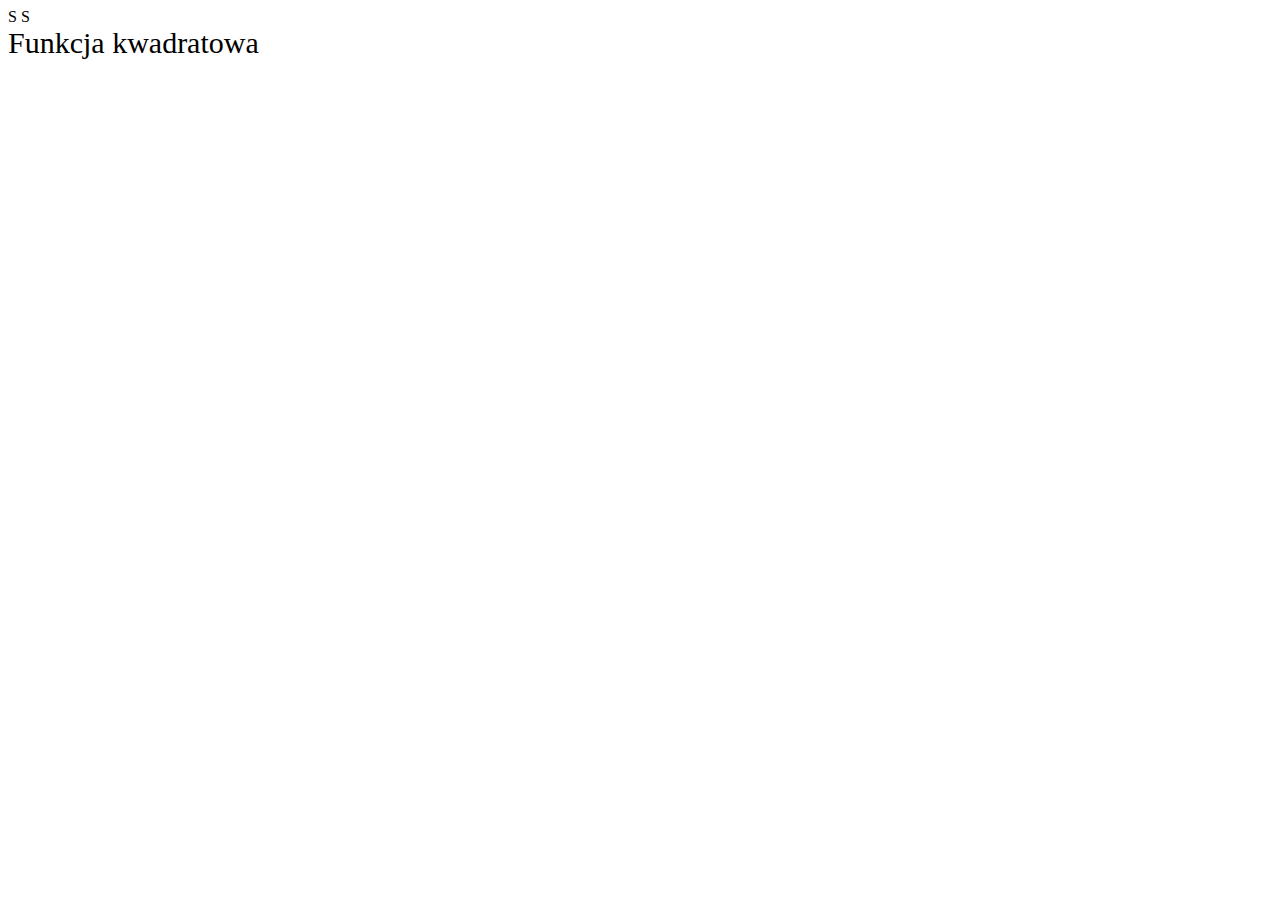
==== index.html @ cbf98057 "Add  new files2" ====
<!DOCTYPE html>
<html lang="en">
<head>
    <meta charset="utf-8">
    <meta name="viewport" content="width=device-width">
    <title></title>S
</head>

<body>S
    <div class="header">
    <div class="logo" style="font-size: 30px;">Funkcja kwadratowa</div>
    </div>
</body>
</html>
<meta name="viewport" content="width=device-width, initial-scale=1.0"><link rel="stylesheet" href="funkcja.css"><script src="funkcja.js"></script>
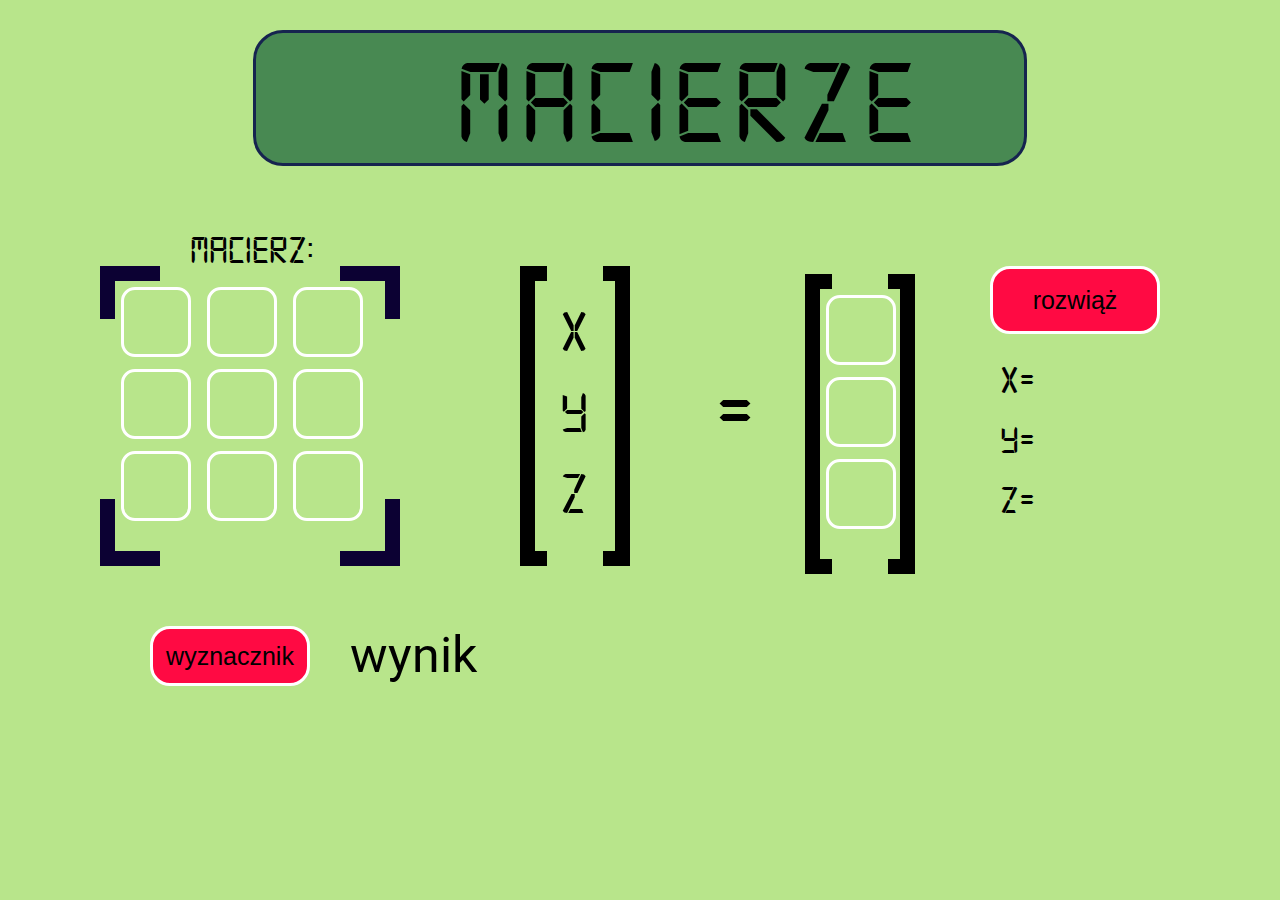
==== commit 877acf58: "Rename macierz.html to index.html" ====
--- a/index.html
+++ b/index.html
@@ -1,15 +1,64 @@
 <!DOCTYPE html>
-<html lang="en">
+<html lang="">
 <head>
-    <meta charset="utf-8">
-    <meta name="viewport" content="width=device-width">
-    <title></title>S
+				<meta charset="utf-8">
+				<meta name="viewport" content="width=device-width">
+				<title>Macierz</title>
+	<link href="https://fonts.googleapis.com/css?family=Bree+Serif|Dancing+Script|Gloria+Hallelujah|Libre+Baskerville|Oswald|Pathway+Gothic+One|Righteous|Roboto|Source+Code+Pro|Yanone+Kaffeesatz" rel="stylesheet">
 </head>
 
-<body>S
-    <div class="header">
-    <div class="logo" style="font-size: 30px;">Funkcja kwadratowa</div>
-    </div>
+<body>
+	<header class="matrix-logo"><div class="matrix-logo-describe">MACIERZE</div> </header>
+<div class="matrix-cointainer"> 
+
+	<div class="unknow">
+	<div class="unknows">X</div>
+	<div class="unknows">Y</div>
+	<div class="unknows">Z</div>
+	<div class="e"> =</div>
+		<div class="unknow1" >
+		<input type="text" id="xxx">
+		<input type="text" id="yyy">
+		<input type="text" id="zet">
+		
+		</div>
+	</div>
+	<div class="matrix-text">Macierz:</div>
+	<div class="matrix">
+	<input type="text" id="matrix1" >
+	<input type="text" id="matrix2" >
+	<input type="text" id="matrix3" >
+	<input type="text" id="matrix4" >
+	<input type="text" id="matrix5" >
+	<input type="text" id="matrix6" >
+	<input type="text" id="matrix7" >
+	<input type="text" id="matrix8" >
+	<input type="text" id="matrix9" >
+	
+	
+	
+	</div> 
+	
+	<div class="result-menu">
+	<button id="dupa">wyznacznik</button>
+		<div class="result"><p id="demo">wynik</p> </div>
+	<div class="equal-result"><input id="equal-result" value="rozwiąż" > </div>	
+	</div>
+	
+	
+	</div>
+	<div class="equal-result-field">X=
+			<p id="xresult"></p>
+			</div>
+			<div class="equal-result-field1">Y=
+			<p id="yresult"></p>
+			</div>
+			<div class="equal-result-field2">Z=
+			<p id="zresult"></p>
+			</div>
+    
+				
 </body>
 </html>
-<meta name="viewport" content="width=device-width, initial-scale=1.0"><link rel="stylesheet" href="funkcja.css"><script src="funkcja.js"></script>+<link rel="stylesheet" href="macierz.css"><script src="macierz.js"></script>
+<link rel="stylesheet" media="screen and (min-width:0px) and (max-width:500px)" href="macierz1.css">
--- a/macierz.css
+++ b/macierz.css
@@ -0,0 +1,508 @@
+body
+{
+	
+	background-color: #b8e58b;
+	position: relative;
+	font-family: myFirstFont;
+	margin: 0;
+    color: black;
+}
+@font-face {
+    font-family: myFirstFont;
+    src:url(digital-7.ttf)
+}
+
+.matrix-logo
+{
+	font-size: 50px;
+	text-align: center;
+
+	margin-left: auto;
+	margin-right: auto;
+	border-radius: 30px;
+	border: 3px solid #16244f; 
+	margin-top: 30px;
+	width: 60%;
+	height: 130px;
+	position: relative;
+	background-color: #488952;
+	
+	
+}
+.matrix-logo-describe
+{
+	
+	position: absolute;
+	top:10px;
+	left: 26%;
+	font-size: 80px;
+	font-weight: 500;
+	color: black;
+	letter-spacing: 8px;
+	font-size: 120px
+	
+}
+.matric-cointainer
+{
+	position: relative;
+}
+.matrix
+{
+
+width: 300px;
+	height: 300px;
+
+	box-sizing: border-box;
+	border: 15px solid #0c0133;
+margin-left: 100px;
+	margin-top: 100px;
+	position: relative
+}
+.matrix::after 
+{
+	
+	content: " ";
+	height: 16px;
+	background-color: #b8e58b;
+	width: 180px;
+	z-index: 1;
+	flex-flow: 1;
+	border: none;
+	display: block;
+	position: absolute;
+	top:-15px;
+	left: 0px;
+	right: 0;
+	margin: auto;
+	box-shadow: 0 284px 0 #b8e58b;
+}
+.matrix::before
+{
+	content: " ";
+	height: 16px;
+	background-color: #b8e58b;
+	width: 180px;
+	z-index: 1;
+	flex-flow: 1;
+	border: none;
+	display: block;
+	position: absolute;
+	top:120px;
+	left: 187px;
+	right: 0;
+	margin: auto;
+	box-shadow: 0 285px 0#b8e58b;
+	transform: rotate(90deg);
+	
+}
+.matrix input
+{
+	
+	width: 70px;
+	height: 70px;
+	margin: 6px;
+	font-size: 60px;
+	border-radius:20%;
+	font-family: myFirstFont;
+	border:3px solid white;
+	box-sizing: border-box;
+	background-color: #b8e58b;
+	
+}
+.matrix-text
+{
+	top:200px;
+	left: 190px;
+	font-size: 40px;
+	position: absolute;
+	
+}
+.result-menu
+{
+	margin-top: 60px;
+	position: relative;
+	margin-left: 150px
+}
+.result-menu button ,input
+{
+	
+	height: 60px;
+	width: 160px;
+	border-radius:20px;
+	background-color: #ff0a43;
+	font-size: 25px;
+	color: black;
+	cursor: pointer;
+	border: 3px solid white;
+	text-align: center;
+}
+
+.result input
+{
+	background-color: white;
+	width: 80px;
+	height: 50px;
+	text-align: center;
+	
+}
+.result
+{
+	position: absolute;
+	top: -50px;
+	left: 200px;
+	cursor: text;
+	font-size: 50px;
+	font-family: roboto;
+}
+.unknow
+{
+	
+	float: left;
+	height: 300px;
+	width: 110px;
+	background-color: #b8e58b;
+	left:520px;
+	box-sizing: border-box;
+	border: 15px solid black; 
+	position: relative;
+}
+.unknow1
+{
+	
+	float: left;
+	height: 300px;
+	width: 110px;
+	background-color: #b8e58b;
+	left:270px;
+	box-sizing: border-box;
+    top: -250px;
+	border: 15px solid black; 
+	position: relative;
+}
+.unknow::before
+{
+	
+	content: " ";
+	width: 56px;
+	background-color: #b8e58b;
+	height: 16px;
+	display: block;
+	position: absolute;
+	top:-15px;
+	left: 12px;
+	right: auto;
+	box-shadow: 0 284px 0#b8e58b;
+	background-color: #b8e58b;
+	margin: auto;
+	
+}
+.unknow1::before
+{
+	
+	content: " ";
+	width: 56px;
+	background-color: #b8e58b;
+	height: 16px;
+	display: block;
+	position: absolute;
+	top:-15px;
+	left: 12px;
+	right: auto;
+	box-shadow: 0 284px 0#b8e58b;
+	background-color: #b8e58b;
+	margin: auto;
+	
+}
+.unknows
+{
+	width: 30px;
+	
+	font-size: 60px;
+	margin-top: 20px;
+	margin-left: auto;
+	margin-right: auto;
+	
+	
+}
+.e
+{
+	position: absolute;
+	font-size: 100px;
+	left :180px;
+	top: 80px
+}
+.unknow input
+{
+	
+	
+	width: 70px;
+	height: 70px;
+	margin: 6px;
+	font-size: 60px;
+	border-radius:20%;
+	font-family: myFirstFont;
+	border:3px solid white;
+	box-sizing: border-box;
+	background-color: #b8e58b;
+	
+	
+	
+}
+.unknow1 input
+{
+	
+	
+	width: 70px;
+	height: 70px;
+	margin: 6px;
+	font-size: 60px;
+	border-radius:20%;
+	font-family: myFirstFont;
+	border:3px solid white;
+	box-sizing: border-box;
+	background-color: #b8e58b;
+	
+	
+	
+}
+.equal-result
+{
+	position: absolute;
+	left: 840px;
+	top:-360px
+	
+	
+}
+.equal-result-field
+{
+	
+	position: absolute;
+	font-size: 40px;
+	left: 1000px;
+	top: 330px;
+	
+	
+	
+}
+.equal-result-field p
+{
+	
+	position: absolute;
+	font-size: 40px;
+	left: 60px;
+top:-40px;
+	
+	
+	
+}
+.equal-result-field1
+{
+	
+	position: absolute;
+	font-size: 40px;
+	left: 1000px;
+	top: 390px;
+	
+	
+	
+}
+.equal-result-field1 p
+{
+	
+	position: absolute;
+	font-size: 40px;
+	left: 60px;
+	top: -40px;
+	
+	
+	
+}
+.equal-result-field2
+{
+	
+	position: absolute;
+	font-size: 40px;
+	left: 1000px;
+	top: 450px;
+	
+	
+}
+.equal-result-field2 p
+{
+	
+	position: absolute;
+	font-size: 40px;
+	left: 60px;
+	top: -40px;
+	
+	
+}
+@media only screen and (max-width: 500px) {
+    body {
+    
+    }
+    
+    .matrix-logo
+    {
+        width: 80%;
+        left:0px;
+        height: 100px;
+        
+    }
+    .matrix-logo-describe
+    {
+    font-size:40px;
+        text-align: center;
+        
+        top:30px;
+    }
+    .matrix
+    {
+        width: 200px;
+        height: 200px;
+        
+        position: absolute;
+        left:-70px;
+        top:95px;
+        
+    }
+    .matrix input
+    {
+        
+        width: 40px;
+        height: 40px;
+        border: 2px solid black;
+    }
+    .matrix::after 
+{
+	
+	content: " ";
+	height: 16px;
+	background-color: #b8e58b;
+	width: 120px;
+	z-index: 1;
+	flex-flow: 1;
+	border: none;
+	display: block;
+	position: absolute;
+	top:-15px;
+	left: 0px;
+	right: 0;
+	margin: auto;
+	box-shadow: 0 184px 0 #b8e58b;
+}
+.matrix::before
+{
+	display: none;
+	
+	
+}
+    .result-menu
+    {
+        top: 270px;
+        left: -120px;
+        
+    }
+    .matrix-text
+    
+    {
+        top: 140px;
+        left:69px;
+    }
+    .unknow
+    {
+        
+        height: 200px;
+        width: 80px;
+        left:250px;
+        top:27px;
+        font-size: 20px;
+    }
+    
+    .unknows
+    {
+        margin-top:10px;
+        font-size: 40px;
+    }
+    .unknow::before
+{
+	
+	content: " ";
+	width: 36px;
+	background-color: #b8e58b;
+	height: 16px;
+	display: block;
+	position: absolute;
+	top:-15px;
+	left:7.5px;
+	right: auto;
+	box-shadow: 0 184px 0#b8e58b;
+	background-color: #b8e58b;
+	margin: auto;
+	
+}
+
+    .e
+    {
+    font-size: 70px;
+        left:75px;
+        top:45px;
+        
+    }
+    .unknow1
+    {
+width: 80px;
+        height: 200px;
+    left:110px;
+        top:-165px;
+    
+    }
+    .unknow1 input
+    {
+        width: 41px;
+        height: 41px;
+        
+    }
+    .unknow1::before
+{
+	
+	content: " ";
+	width: 36px;
+	background-color: #b8e58b;
+	height: 16px;
+	display: block;
+	position: absolute;
+	top:-15px;
+	left: 7px;
+	right: auto;
+	box-shadow: 0 184px 0#b8e58b;
+	background-color: #b8e58b;
+	margin: auto;
+	
+}
+    .equal-result
+    {
+        
+        left:-0px;
+        top:100px;
+    }
+    .equal-result-field
+    {
+        left: 260px;
+        top: 520px;
+        
+    }
+    .equal-result-field1
+    {
+        left: 260px;
+        top: 570px;
+        
+    }
+    .equal-result-field2
+    {
+        left: 260px;
+        top: 620px;
+        
+    }
+}
+    
